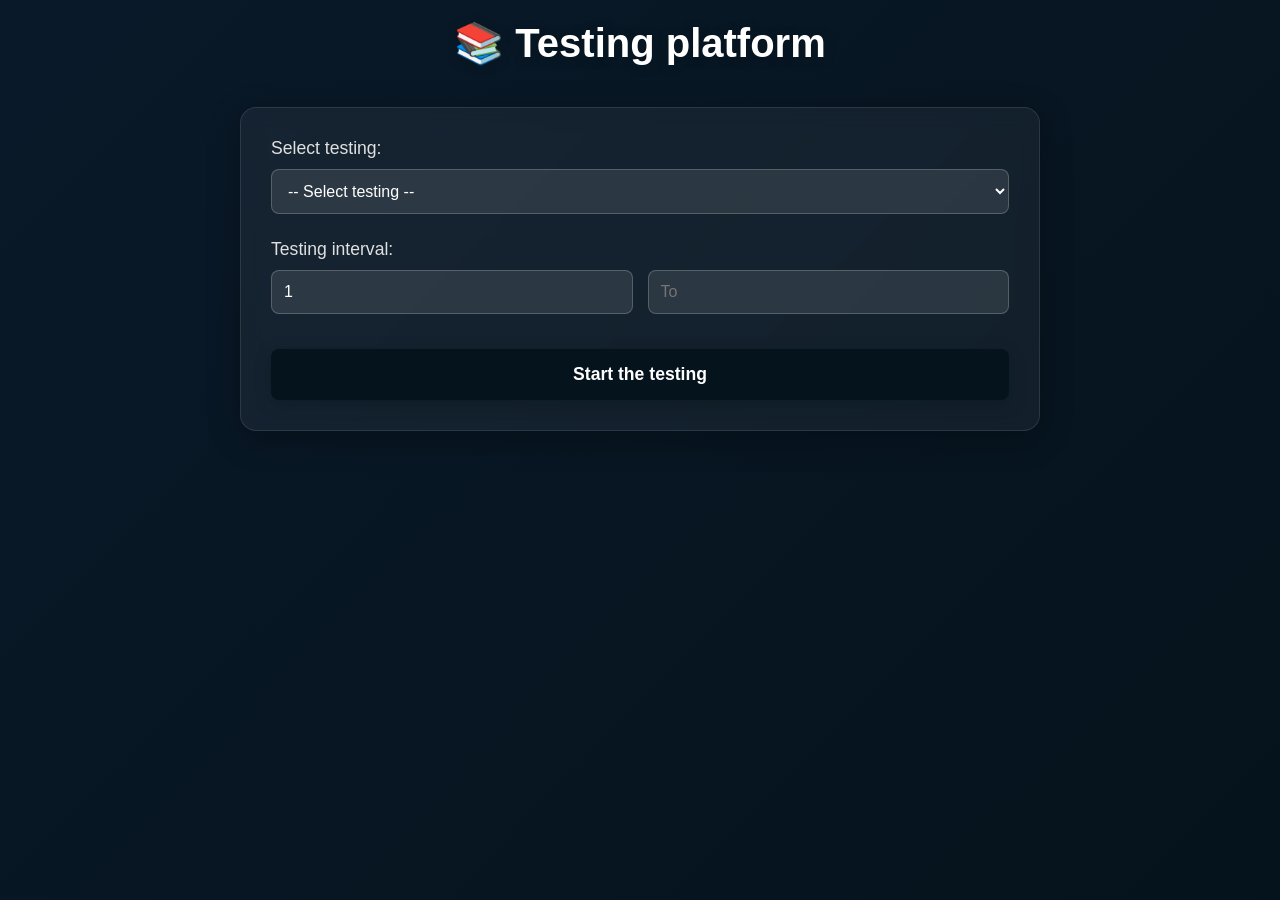
==== index.html @ f276d8eb "Fixed bugs related to the test itself, when the correct option is always the first one." ====
<!DOCTYPE html>
<html lang="ru">
<head>
    <meta charset="UTF-8">
    <meta name="viewport" content="width=device-width, initial-scale=1.0">
    <link rel="stylesheet" href="styles.css">

    <title>Testing platform</title>
</head>
<body>
    <div class="container">
        <h1>📚 Testing platform</h1>

        <!-- Test selection screen -->
        <div id="setupScreen" class="screen active">
            <div class="card">
                <div id="loadingTests" class="loading">Loading testings...</div>
                
                <div id="setupForm" style="display: none;">
                    <div class="form-group">
                        <label for="testSelect">Select testing:</label>
                        <select id="testSelect">
                            <option value="">-- Select testing --</option>
                        </select>
                    </div>

                    <div class="form-group">
                        <label>Testing interval:</label>
                        <div class="range-inputs">
                            <div>
                                <input type="number" id="startQuestion" placeholder="From" min="1" value="1">
                            </div>
                            <div>
                                <input type="number" id="endQuestion" placeholder="To" min="1">
                            </div>
                        </div>
                        <div class="error" id="rangeError">Check the testing interval.</div>
                    </div>

                    <button class="btn btn-primary" onclick="startTest()">Start the testing</button>
                </div>
            </div>
        </div>

        <!-- Question screen -->
        <div id="questionScreen" class="screen">
            <div class="card question-card">
                <div class="question-header">
                    <span class="question-number" id="questionNumber">Question 1/10</span>
                    <span class="difficulty" id="difficulty">Difficulty: 1</span>
                </div>

                <div class="question-text" id="questionText"></div>

                <div class="variants" id="variants"></div>

                <button class="btn btn-primary" onclick="nextQuestion()" id="nextBtn" disabled>Next →</button>
            </div>
        </div>

        <!-- Results screen -->
        <div id="resultsScreen" class="screen">
            <div class="card results">
                <h2>🎉 Testing completed!</h2>
                <div class="score" id="score">0/0</div>
                <div class="score-details" id="scoreDetails"></div>
                
                <div class="review-section">
                    <div class="review-title">📋 Detailed overview of answers</div>
                    <div class="review-questions" id="reviewQuestions"></div>
                </div>

                <button class="btn btn-primary" onclick="resetTest()">Retry</button>
            </div>
        </div>
    </div>
    <script type="module" src="./testings/ProgrammingInPython.js"></script>
    <script>
        let availableTests = {};
        let currentTest = null;
        let questions = [];
        let currentQuestionIndex = 0;
        let userAnswers = [];
        let answered = false;

        const testFiles = [
            "EconomicsLawAndFinancialLiteracy",
            "FrontEnd",
            "OccupationalSafetyAndHealth",
            "ProgrammingInPython",
            "SoftwareDevelopmentMethodologies",
        ];

        async function loadTests() {
            const loadingEl = document.getElementById('loadingTests');
            const formEl = document.getElementById('setupForm');
            const selectEl = document.getElementById('testSelect');

            try {
                for (const testFile of testFiles) {
                    try {
                        const module = await import(`./testings/${testFile}.js`);
                        
                        if (module.testingStr && module.testingName) {
                            availableTests[testFile] = {
                                name: module.testingName,
                                content: module.testingStr
                            };

                            const option = document.createElement('option');
                            option.value = testFile;
                            option.textContent = module.testingName;
                            selectEl.appendChild(option);
                        }
                    } catch (err) {
                        console.log(`Couldn't load the testing ${testFile}:`, err);
                    }
                }

                if (Object.keys(availableTests).length === 0) {
                    loadingEl.textContent = 'Testing not found! Make sure the file is in the folder testings/';
                    loadingEl.style.color = '#f44336';
                } else {
                    loadingEl.style.display = 'none';
                    formEl.style.display = 'block';
                }
            } catch (err) {
                console.error('Error loading tests:', err);
                loadingEl.textContent = 'Error loading tests';
                loadingEl.style.color = '#f44336';
            }
        }

        function parseTest(testStr) {
            const parsed = [];
            const lines = testStr.trim().split('\n').filter(l => l.trim());
            let currentQuestion = null;

            for (let line of lines) {
                const questionMatch = line.match(/<question(\d)>\s*(.+)/);
                if (questionMatch) {
                    if (currentQuestion) {
                        parsed.push(currentQuestion);
                    }
                    currentQuestion = {
                        difficulty: parseInt(questionMatch[1]),
                        text: questionMatch[2].trim(),
                        variants: [],
                        correctVariant: null
                    };
                    continue;
                }

                const rightMatch = line.match(/<variantright>\s*(.+)/);
                if (rightMatch && currentQuestion) {
                    currentQuestion.correctVariant = rightMatch[1].trim();
                    currentQuestion.variants.push(rightMatch[1].trim());
                    continue;
                }

                const variantMatch = line.match(/<variant>\s*(.+)/);
                if (variantMatch && currentQuestion) {
                    currentQuestion.variants.push(variantMatch[1].trim());
                }
            }

            if (currentQuestion) {
                parsed.push(currentQuestion);
            }

            return parsed;
        }

        function startTest() {
            const testKey = document.getElementById('testSelect').value;
            const start = parseInt(document.getElementById('startQuestion').value);
            const end = parseInt(document.getElementById('endQuestion').value);
            const errorEl = document.getElementById('rangeError');

            if (!testKey) {
                alert('Select testing!');
                return;
            }

            const allQuestions = parseTest(availableTests[testKey].content);

            if (isNaN(start) || isNaN(end) || start < 1 || end < 1 || start > end || end > allQuestions.length) {
                errorEl.textContent = `Choose an interval from 1 to ${allQuestions.length}`;
                errorEl.classList.add('show');
                return;
            }

            errorEl.classList.remove('show');
            
            questions = allQuestions.slice(start - 1, end);
            currentQuestionIndex = 0;
            userAnswers = new Array(questions.length).fill(-1);
            answered = false;

            document.getElementById('setupScreen').classList.remove('active');
            document.getElementById('questionScreen').classList.add('active');

            showQuestion();
        }
        
        function shuffle(array) {
          let currentIndex = array.length;
        
          while (currentIndex != 0) {
        
            let randomIndex = Math.floor(Math.random() * currentIndex);
            currentIndex--;
        
            [array[currentIndex], array[randomIndex]] = [
              array[randomIndex], array[currentIndex]];
          }
        }
        
        function showQuestion() {
            const question = questions[currentQuestionIndex];
            answered = false;
            
            document.getElementById('questionNumber').textContent = 
                `Question ${currentQuestionIndex + 1}/${questions.length}`;
            
            const difficultyEl = document.getElementById('difficulty');
            difficultyEl.textContent = `Difficulty: ${question.difficulty}`;
            difficultyEl.className = `difficulty difficulty-${question.difficulty}`;
            
            document.getElementById('questionText').textContent = question.text;

            const variantsEl = document.getElementById('variants');
            variantsEl.innerHTML = '';
            
            shuffle(question.variants)
            question.variants.forEach((variant, index) => {
                const div = document.createElement('div');
                div.className = 'variant';
                div.textContent = variant;
                div.onclick = () => selectAnswer(index);
                variantsEl.appendChild(div);
            });

            document.getElementById('nextBtn').disabled = true;
            document.getElementById('nextBtn').textContent = 
                currentQuestionIndex === questions.length - 1 ? 'Show results' : 'Next →';
        }

        function selectAnswer(index) {
            if (answered) return;

            const question = questions[currentQuestionIndex];
            const variants = document.querySelectorAll('.variant');
            userAnswers[currentQuestionIndex] = variants[index].textContent;

            answered = true;
            variants.forEach(v => v.classList.add('disabled'));

            if (variants[index].textContent !== question.correctVariant) {
                variants[index].classList.add('incorrect');
            } 
            for(let item of variants){
                if(item.textContent === question.correctVariant){
                    item.classList.add('correct');
                }
            }
            
            document.getElementById('nextBtn').disabled = false;
        }

        function nextQuestion() {
            if (currentQuestionIndex < questions.length - 1) {
                currentQuestionIndex++;
                showQuestion();
            } else {
                showResults();
            }
        }

        function showResults() {
            let correct = 0;
            questions.forEach((q, i) => {
                if (userAnswers[i] === q.correctVariant) {
                    correct++;
                }
            });

            const percentage = Math.round((correct / questions.length) * 100);

            document.getElementById('score').textContent = `${correct}/${questions.length}`;
            document.getElementById('scoreDetails').textContent = 
                `Correct answers: ${correct}/${questions.length} (${percentage}%)`;

            const reviewEl = document.getElementById('reviewQuestions');
            reviewEl.innerHTML = '';

            questions.forEach((q, i) => {
                const isCorrect = userAnswers[i] === q.correctVariant;
                const item = document.createElement('div');
                item.className = `review-item ${isCorrect ? 'correct-review' : 'incorrect-review'}`;

                const questionText = document.createElement('div');
                questionText.className = 'review-question-text';
                questionText.textContent = `${i + 1}. ${q.text}`;
                item.appendChild(questionText);

                const userAnswer = document.createElement('div');
                userAnswer.className = `review-answer ${isCorrect ? 'user-correct' : 'user-incorrect'}`;
                userAnswer.textContent = `Your answer: ${userAnswers[i]}`;
                item.appendChild(userAnswer);

                if (!isCorrect) {
                    const correctAnswer = document.createElement('div');
                    correctAnswer.className = 'review-answer correct-answer-show';
                    correctAnswer.textContent = `Correct answer: ${q.correctVariant}`;
                    item.appendChild(correctAnswer);
                }

                reviewEl.appendChild(item);
            });

            document.getElementById('questionScreen').classList.remove('active');
            document.getElementById('resultsScreen').classList.add('active');
        }

        function resetTest() {
            document.getElementById('resultsScreen').classList.remove('active');
            document.getElementById('setupScreen').classList.add('active');
            document.getElementById('testSelect').value = '';
            document.getElementById('startQuestion').value = '1';
            document.getElementById('endQuestion').value = '';
        }

        document.addEventListener('DOMContentLoaded', () => {
            loadTests();
            
            document.getElementById('testSelect').addEventListener('change', function() {
                const testKey = this.value;
                if (testKey && availableTests[testKey]) {
                    const allQuestions = parseTest(availableTests[testKey].content);
                    document.getElementById('endQuestion').value = allQuestions.length;
                    document.getElementById('endQuestion').max = allQuestions.length;
                }
            });
        });
    </script>
</body>

</html>
---- styles.css ----
* {
    margin: 0;
    padding: 0;
    box-sizing: border-box;
}

body {
    font-family: 'Segoe UI', Tahoma, Geneva, Verdana, sans-serif;
    background: linear-gradient(135deg, #0a1929 0%, #05131c 100%);
    min-height: 100vh;
    color: #fff;
    padding: 20px;
}

.container {
    max-width: 800px;
    margin: 0 auto;
}

h1 {
    text-align: center;
    margin-bottom: 40px;
    font-size: 2.5em;
    color: #fff;
    text-shadow: 0 2px 10px rgba(5, 19, 28, 0.5);
}

.screen {
    display: none;
    animation: fadeIn 0.4s ease-in;
}

.screen.active {
    display: block;
}

@keyframes fadeIn {
    from {
        opacity: 0;
        transform: translateY(20px);
    }

    to {
        opacity: 1;
        transform: translateY(0);
    }
}

.card {
    background: rgba(255, 255, 255, 0.05);
    backdrop-filter: blur(10px);
    border-radius: 16px;
    padding: 30px;
    box-shadow: 0 8px 32px rgba(0, 0, 0, 0.3);
    border: 1px solid rgba(255, 255, 255, 0.1);
}

.form-group {
    margin-bottom: 25px;
}

label {
    display: block;
    margin-bottom: 10px;
    font-size: 1.1em;
    color: #e0e0e0;
}

select,
input[type="number"] {
    width: 100%;
    padding: 12px;
    border-radius: 8px;
    border: 1px solid rgba(255, 255, 255, 0.2);
    background: rgba(255, 255, 255, 0.1);
    color: #fff;
    font-size: 1em;
    transition: all 0.3s ease;
}

select:focus,
input[type="number"]:focus {
    outline: none;
    border-color: #05131c;
    background: rgba(255, 255, 255, 0.15);
}

select option {
    background: #0a1929;
    color: #fff;
}

.range-inputs {
    display: grid;
    grid-template-columns: 1fr 1fr;
    gap: 15px;
}

.btn {
    width: 100%;
    padding: 15px;
    border: none;
    border-radius: 8px;
    font-size: 1.1em;
    font-weight: 600;
    cursor: pointer;
    transition: all 0.3s ease;
    margin-top: 10px;
}

.btn-primary {
    background: #05131c;
    color: #fff;
    box-shadow: 0 4px 15px rgba(5, 19, 28, 0.4);
}

.btn-primary:hover:not(:disabled) {
    background: #0a1f2e;
    transform: translateY(-2px);
    box-shadow: 0 6px 20px rgba(5, 19, 28, 0.6);
}

.btn-primary:disabled {
    background: rgba(255, 255, 255, 0.1);
    color: rgba(255, 255, 255, 0.3);
    cursor: not-allowed;
    box-shadow: none;
}

.question-card {
    margin-bottom: 20px;
}

.question-header {
    display: flex;
    justify-content: space-between;
    align-items: center;
    margin-bottom: 20px;
    padding-bottom: 15px;
    border-bottom: 1px solid rgba(255, 255, 255, 0.1);
}

.question-number {
    font-size: 1.2em;
    color: #05131c;
    background: rgba(255, 255, 255, 0.9);
    padding: 5px 15px;
    border-radius: 20px;
    font-weight: 600;
}

.difficulty {
    font-size: 0.9em;
    padding: 5px 12px;
    border-radius: 12px;
    font-weight: 500;
}

.difficulty-1 {
    background: #4caf50;
}

.difficulty-2 {
    background: #ff9800;
}

.difficulty-3 {
    background: #f44336;
}

.question-text {
    font-size: 1.3em;
    margin-bottom: 25px;
    line-height: 1.5;
}

.variants {
    display: flex;
    flex-direction: column;
    gap: 12px;
}

.variant {
    padding: 15px 20px;
    border-radius: 8px;
    background: rgba(255, 255, 255, 0.05);
    border: 2px solid rgba(255, 255, 255, 0.1);
    cursor: pointer;
    transition: all 0.3s ease;
}

.variant:hover:not(.correct):not(.incorrect):not(.correct-answer) {
    background: rgba(255, 255, 255, 0.1);
    border-color: rgba(255, 255, 255, 0.3);
    transform: translateX(5px);
}

.variant.selected {
    background: #05131c;
    border-color: #05131c;
    box-shadow: 0 4px 15px rgba(5, 19, 28, 0.4);
}

.variant.correct {
    background: rgba(76, 175, 80, 0.3);
    border-color: #4caf50;
    box-shadow: 0 4px 15px rgba(76, 175, 80, 0.3);
    cursor: default;
}

.variant.incorrect {
    background: rgba(244, 67, 54, 0.3);
    border-color: #f44336;
    box-shadow: 0 4px 15px rgba(244, 67, 54, 0.3);
    cursor: default;
}

.variant.correct-answer {
    background: rgba(76, 175, 80, 0.2);
    border-color: #4caf50;
    box-shadow: 0 4px 15px rgba(76, 175, 80, 0.2);
    cursor: default;
}

.variant.disabled {
    cursor: default;
    pointer-events: none;
}

.results {
    text-align: center;
}

.score {
    font-size: 4em;
    color: #05131c;
    background: rgba(255, 255, 255, 0.9);
    padding: 30px;
    border-radius: 20px;
    margin: 30px 0;
    font-weight: 700;
}

.score-details {
    font-size: 1.3em;
    margin: 20px 0;
    color: #e0e0e0;
}

.review-section {
    margin-top: 40px;
    text-align: left;
}

.review-title {
    font-size: 1.5em;
    margin-bottom: 20px;
    text-align: center;
    color: #e0e0e0;
}

.review-questions {
    max-height: 500px;
    overflow-y: auto;
    padding-right: 10px;
}

.review-questions::-webkit-scrollbar {
    width: 8px;
}

.review-questions::-webkit-scrollbar-track {
    background: rgba(255, 255, 255, 0.05);
    border-radius: 10px;
}

.review-questions::-webkit-scrollbar-thumb {
    background: rgba(255, 255, 255, 0.2);
    border-radius: 10px;
}

.review-questions::-webkit-scrollbar-thumb:hover {
    background: rgba(255, 255, 255, 0.3);
}

.review-item {
    background: rgba(255, 255, 255, 0.03);
    border-radius: 12px;
    padding: 20px;
    margin-bottom: 15px;
    border-left: 4px solid rgba(255, 255, 255, 0.1);
}

.review-item.correct-review {
    border-left-color: #4caf50;
}

.review-item.incorrect-review {
    border-left-color: #f44336;
}

.review-question-text {
    font-size: 1.1em;
    margin-bottom: 10px;
    font-weight: 600;
}

.review-answer {
    margin: 8px 0;
    padding: 8px 12px;
    border-radius: 6px;
    font-size: 0.95em;
}

.review-answer.user-correct {
    background: rgba(76, 175, 80, 0.2);
    color: #81c784;
}

.review-answer.user-incorrect {
    background: rgba(244, 67, 54, 0.2);
    color: #e57373;
}

.review-answer.correct-answer-show {
    background: rgba(76, 175, 80, 0.15);
    color: #a5d6a7;
    border: 1px #4caf50;
}

.error {
    color: #f44336;
    font-size: 0.9em;
    margin-top: 5px;
    display: none;
}

.error.show {
    display: block;
}

.loading {
    text-align: center;
    padding: 20px;
    color: #e0e0e0;
}
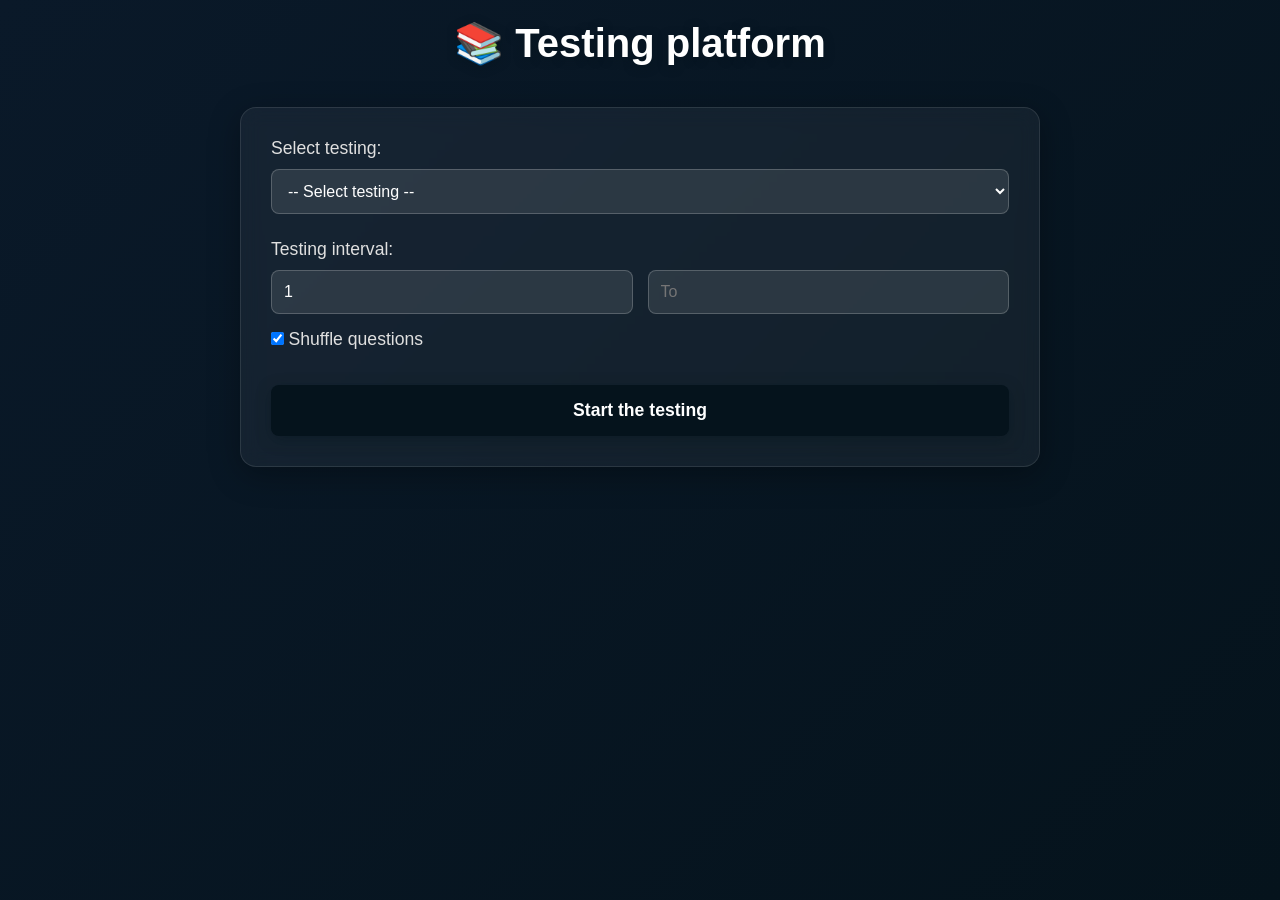
==== commit 31321454: "Added a shuffle of questions" ====
--- a/index.html
+++ b/index.html
@@ -34,6 +34,10 @@
                                 <input type="number" id="endQuestion" placeholder="To" min="1">
                             </div>
                         </div>
+                        <div class="shuffle-questions">
+                            <input type="checkbox" name="shuffleQuestions" id="shuffleQuestions" checked>
+                            <label for="shuffleQuestions" style="display: inline;">Shuffle questions</label>
+                        </div>
                         <div class="error" id="rangeError">Check the testing interval.</div>
                     </div>
 
@@ -129,6 +133,19 @@
                 loadingEl.textContent = 'Error loading tests';
                 loadingEl.style.color = '#f44336';
             }
+        }
+
+        function shuffle(array) {
+          let currentIndex = array.length;
+        
+          while (currentIndex != 0) {
+        
+            let randomIndex = Math.floor(Math.random() * currentIndex);
+            currentIndex--;
+        
+            [array[currentIndex], array[randomIndex]] = [
+              array[randomIndex], array[currentIndex]];
+          }
         }
 
         function parseTest(testStr) {
@@ -176,6 +193,7 @@
             const start = parseInt(document.getElementById('startQuestion').value);
             const end = parseInt(document.getElementById('endQuestion').value);
             const errorEl = document.getElementById('rangeError');
+            const isShuffleQuestions = document.getElementById('shuffleQuestions').checked;
 
             if (!testKey) {
                 alert('Select testing!');
@@ -193,6 +211,9 @@
             errorEl.classList.remove('show');
             
             questions = allQuestions.slice(start - 1, end);
+            if(isShuffleQuestions){
+                shuffle(questions);
+            }
             currentQuestionIndex = 0;
             userAnswers = new Array(questions.length).fill(-1);
             answered = false;
@@ -201,19 +222,6 @@
             document.getElementById('questionScreen').classList.add('active');
 
             showQuestion();
-        }
-        
-        function shuffle(array) {
-          let currentIndex = array.length;
-        
-          while (currentIndex != 0) {
-        
-            let randomIndex = Math.floor(Math.random() * currentIndex);
-            currentIndex--;
-        
-            [array[currentIndex], array[randomIndex]] = [
-              array[randomIndex], array[currentIndex]];
-          }
         }
         
         function showQuestion() {
--- a/styles.css
+++ b/styles.css
@@ -94,6 +94,10 @@
     display: grid;
     grid-template-columns: 1fr 1fr;
     gap: 15px;
+}
+
+.shuffle-questions{
+    margin-top: 15px;
 }
 
 .btn {
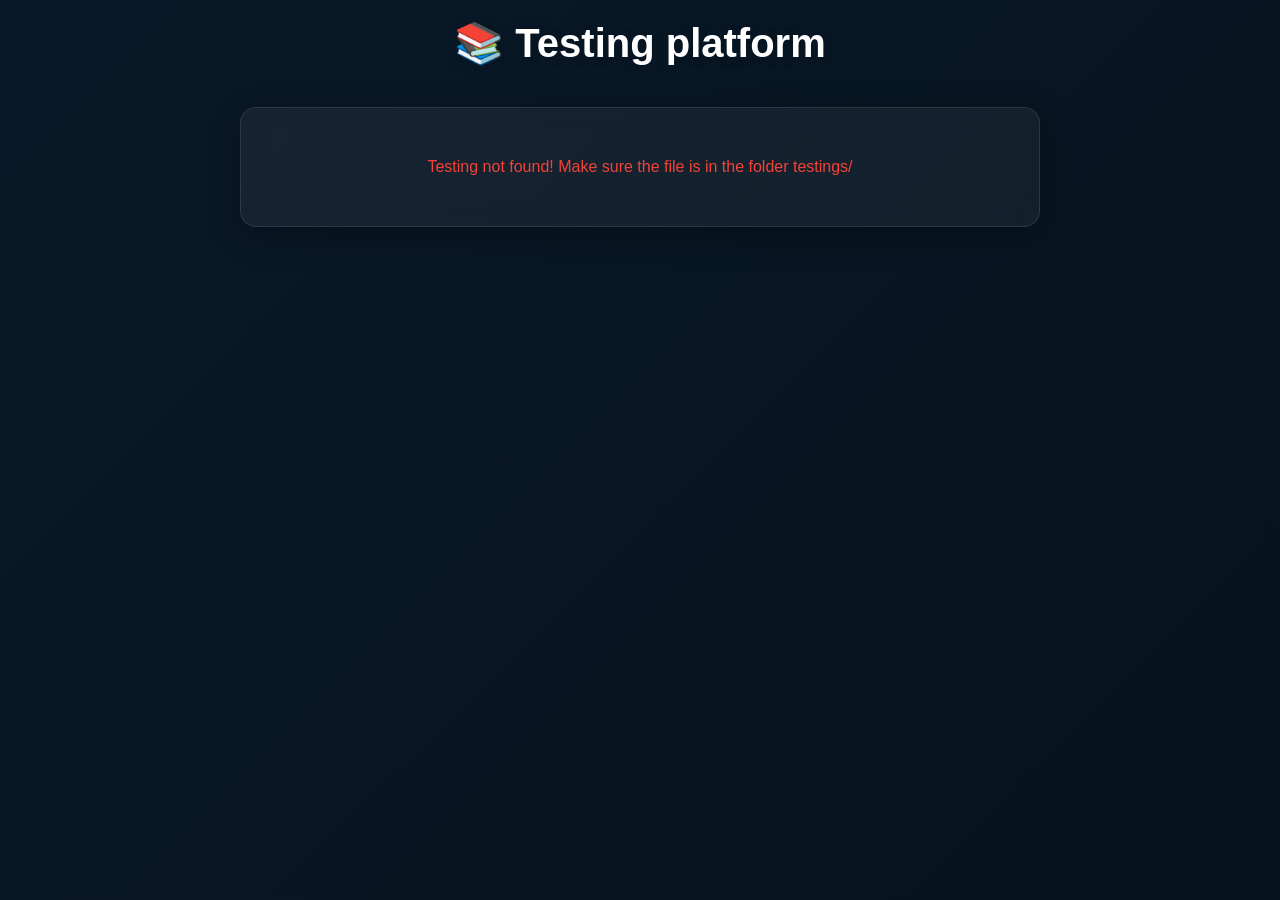
==== commit fc5622e2: "Clear all old testings" ====
--- a/index.html
+++ b/index.html
@@ -88,11 +88,7 @@
         let answered = false;
 
         const testFiles = [
-            "EconomicsLawAndFinancialLiteracy",
-            "FrontEnd",
-            "OccupationalSafetyAndHealth",
-            "ProgrammingInPython",
-            "SoftwareDevelopmentMethodologies",
+            "MobileAndCloudDevelopment",
         ];
 
         async function loadTests() {
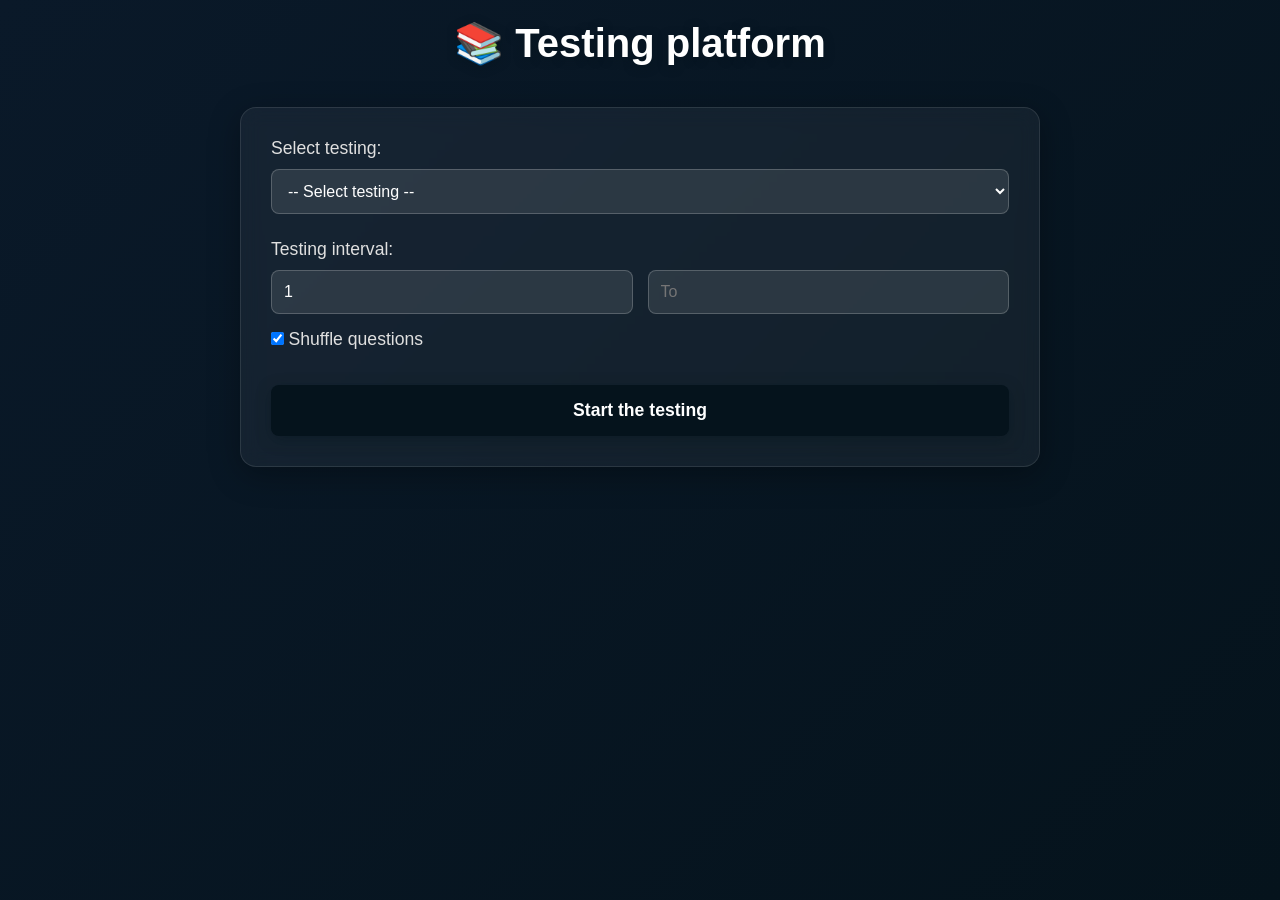
==== commit 6223bb28: "Added Web Testing" ====
--- a/index.html
+++ b/index.html
@@ -89,6 +89,7 @@
 
         const testFiles = [
             "MobileAndCloudDevelopment",
+            "Web",
         ];
 
         async function loadTests() {
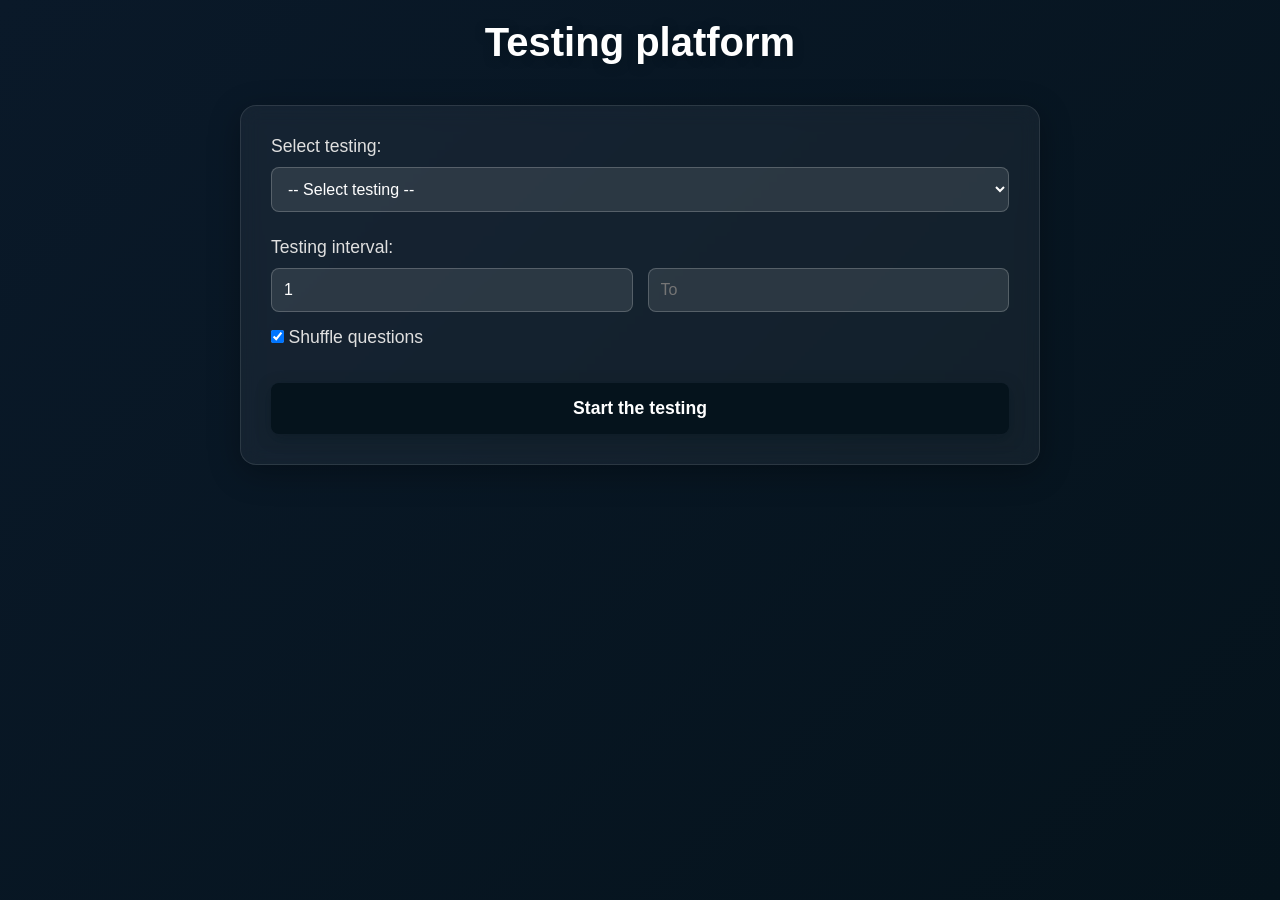
==== commit 6db1829d: "Update index.html" ====
--- a/index.html
+++ b/index.html
@@ -9,7 +9,7 @@
 </head>
 <body>
     <div class="container">
-        <h1>📚 Testing platform</h1>
+        <h1>Testing platform</h1>
 
         <!-- Test selection screen -->
         <div id="setupScreen" class="screen active">
@@ -65,7 +65,7 @@
         <!-- Results screen -->
         <div id="resultsScreen" class="screen">
             <div class="card results">
-                <h2>🎉 Testing completed!</h2>
+                <h2>Testing completed!</h2>
                 <div class="score" id="score">0/0</div>
                 <div class="score-details" id="scoreDetails"></div>
                 
@@ -88,8 +88,12 @@
         let answered = false;
 
         const testFiles = [
-            "MobileAndCloudDevelopment",
+            "OiMT",
             "Web",
+            "KM",
+            "MOPI",
+            "Qt",
+            "BZhEUR"
         ];
 
         async function loadTests() {
